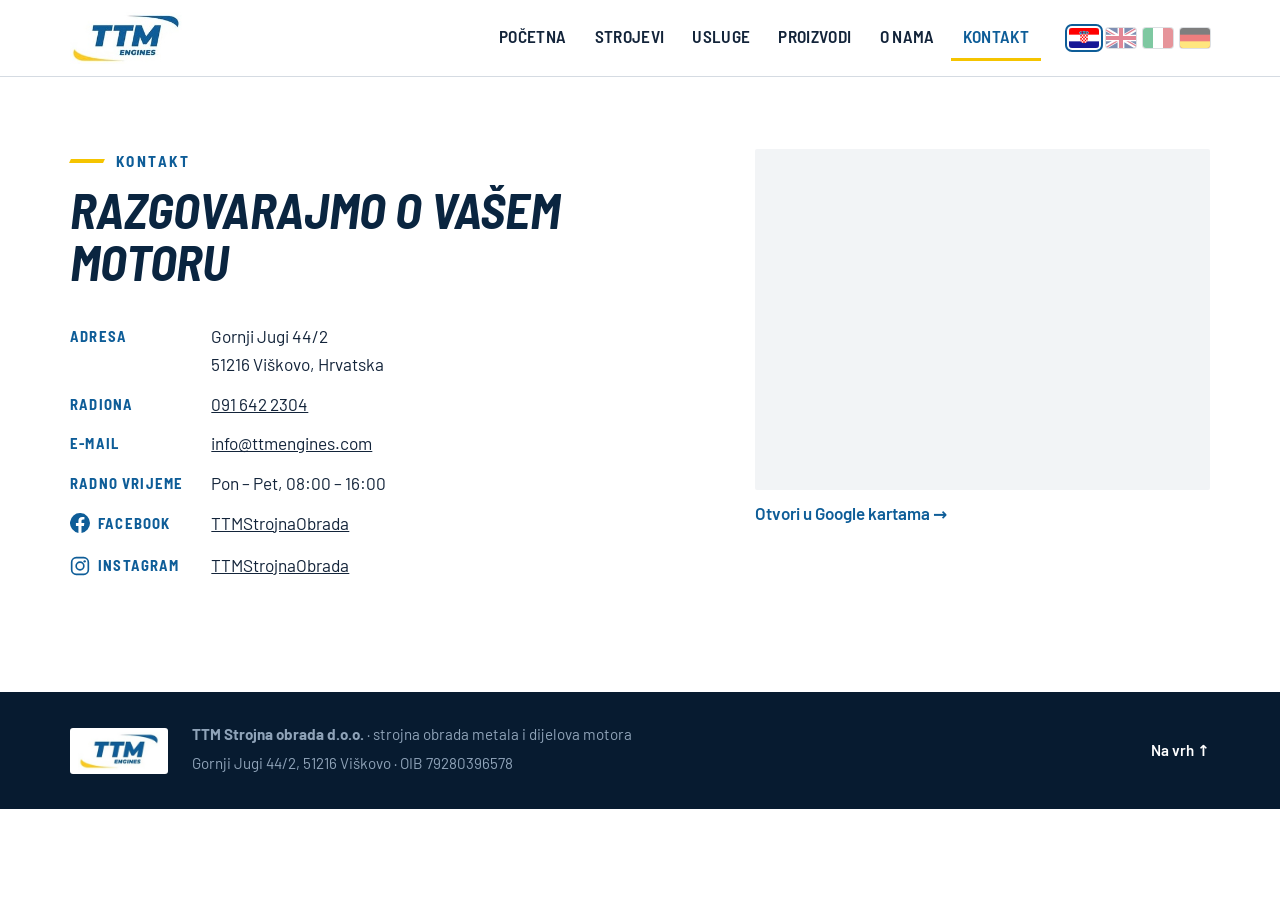
==== kontakt.html @ 0d9f92b3 "Update contact details, footer and social links New footer on every page, single workshop phone, inf" ====
<!DOCTYPE html>
<html lang="hr">
<head>
<meta charset="utf-8">
<meta name="viewport" content="width=device-width, initial-scale=1, viewport-fit=cover">
<title data-t="title_con">Kontakt · TTM Engines</title>
<meta name="description" content="TTM Engines (TTM Strojna obrada d.o.o., Viškovo): strojna obrada dijelova motora, slaganje motora i motorsport savjetovanje. Preko 20 godina iskustva.">
<meta name="theme-color" content="#0A2540">
<meta property="og:title" content="TTM Engines">
<meta property="og:description" content="Strojna obrada dijelova motora, slaganje motora i motorsport savjetovanje. Viškovo, Hrvatska.">
<meta property="og:image" content="slike/hero.jpg">
<link rel="icon" href="slike/logo.jpg">
<link rel="preconnect" href="https://fonts.googleapis.com">
<link rel="preconnect" href="https://fonts.gstatic.com" crossorigin>
<link href="https://fonts.googleapis.com/css2?family=Barlow:wght@400;500;600&family=Barlow+Semi+Condensed:ital,wght@0,600;0,700;1,700;1,800&display=swap" rel="stylesheet">
<link rel="stylesheet" href="css/style.css">
</head>
<body>

<a class="skip" href="#main" data-t="skip">Preskoči na sadržaj</a>

<!-- ============ ZAGLAVLJE (isto na svim stranicama) ============ -->
<header class="hdr" id="top">
  <div class="hdr-in">
    <a class="brand" href="index.html" aria-label="TTM Engines"><img src="slike/logo.jpg" alt="TTM Engines" width="198" height="92"></a>
    <nav class="menu" id="menu" aria-label="Glavni izbornik">
      <a href="index.html" data-t="nav_home">Početna</a>
      <a href="strojevi.html" data-t="nav_machines">Strojevi</a>
      <a href="usluge.html" data-t="nav_services">Usluge</a>
      <a href="proizvodi.html" data-t="nav_products">Proizvodi</a>
      <a href="o-nama.html" data-t="nav_about">O nama</a>
      <a href="kontakt.html" data-t="nav_contact" class="on" aria-current="page">Kontakt</a>
    </nav>
    <div class="hdr-r">
      <div class="langs" id="langs" role="group" aria-label="Jezik"></div>
      <button class="burger" id="burger" aria-expanded="false" aria-controls="menu" aria-label="Izbornik"><span></span><span></span><span></span></button>
    </div>
  </div>
</header>

<main id="main">

<section class="sec" id="kontakt">
  <div class="sec-in contact">
    <div>
      <p class="kicker" data-t="con_k">Kontakt</p>
      <h1 class="h2" data-t="con_h">Razgovarajmo o vašem motoru</h1>
      <dl class="cinfo">
        <dt data-t="con_addr">Adresa</dt><dd>Gornji Jugi 44/2<br>51216 Viškovo, Hrvatska</dd>
        <dt data-t="con_shop">Radiona</dt><dd><a href="tel:+385916422304">091 642 2304</a></dd>
        <dt>E-mail</dt><dd><a href="mailto:info@ttmengines.com">info@ttmengines.com</a></dd>
        <dt data-t="con_hours">Radno vrijeme</dt><dd data-t="con_hours_v">Pon – Pet, 08:00 – 16:00</dd>
        <dt><a class="soc-l" href="https://www.facebook.com/TTMStrojnaObrada" target="_blank" rel="noopener"><svg class="soc" viewBox="0 0 24 24" aria-hidden="true"><path fill="currentColor" d="M24 12a12 12 0 1 0-13.9 11.9v-8.4H7.1V12h3V9.4c0-3 1.8-4.7 4.5-4.7 1.3 0 2.7.2 2.7.2v3h-1.5c-1.5 0-2 .9-2 1.9V12h3.4l-.5 3.5h-2.9v8.4A12 12 0 0 0 24 12z"/></svg>Facebook</a></dt><dd><a href="https://www.facebook.com/TTMStrojnaObrada" target="_blank" rel="noopener">TTMStrojnaObrada</a></dd>
        <dt><a class="soc-l" href="https://www.instagram.com/ttmstrojnaobrada/" target="_blank" rel="noopener"><svg class="soc" viewBox="0 0 24 24" aria-hidden="true"><rect x="2" y="2" width="20" height="20" rx="5.5" fill="none" stroke="currentColor" stroke-width="2"/><circle cx="12" cy="12" r="4.6" fill="none" stroke="currentColor" stroke-width="2"/><circle cx="17.6" cy="6.4" r="1.4" fill="currentColor"/></svg>Instagram</a></dt><dd><a href="https://www.instagram.com/ttmstrojnaobrada/" target="_blank" rel="noopener">TTMStrojnaObrada</a></dd>
      </dl>
    </div>
    <div class="map">
      <iframe title="Karta: Gornji Jugi 44/2, Viškovo" src="https://maps.google.com/maps?q=Gornji%20Jugi%2044%2F2%2C%2051216%20Vi%C5%A1kovo&amp;z=15&amp;output=embed" loading="lazy" referrerpolicy="no-referrer-when-downgrade"></iframe>
      <a class="lnk-dark" href="https://www.google.com/maps/search/?api=1&amp;query=Gornji+Jugi+44%2F2+51216+Vi%C5%A1kovo" target="_blank" rel="noopener" data-t="con_map">Otvori u Google kartama →</a>
    </div>
  </div>
</section>

</main>

<footer class="ftr">
  <div class="ftr-in">
    <img src="slike/logo.jpg" alt="TTM Engines" width="198" height="92">
    <div class="ftr-txt">
      <p><b>TTM Strojna obrada d.o.o.</b> · <span data-t="ftr_what">strojna obrada metala i dijelova motora</span></p>
      <p>Gornji Jugi 44/2, 51216 Viškovo · OIB 79280396578</p>
    </div>
    <a href="#top" data-t="ftr_top">Na vrh ↑</a>
  </div>
</footer>

<script src="js/prijevodi.js"></script>
<script src="js/main.js"></script>
</body>
</html>
---- css/style.css ----
/* TTM Engines – boje i fontovi preuzeti iz logotipa i obrasca */
:root{
  --blue:#0E5D98; --blue-deep:#0A4673; --blue-tint:#E7F0F8;
  --navy:#0A2540; --navy-2:#0F2F50;
  --yellow:#F5C400; --yellow-deep:#D9A900;
  --ink:#13243A; --muted:#5D6B7A; --line:#D5DBE2;
  --paper:#F2F4F6; --white:#FFFFFF;
  --body:"Barlow", system-ui, -apple-system, "Segoe UI", Roboto, Arial, sans-serif;
  --cond:"Barlow Semi Condensed", "Arial Narrow", "Roboto Condensed", system-ui, sans-serif;
  --max:1180px;
  --hdr:76px;
}
*,*::before,*::after{box-sizing:border-box}
html{scroll-behavior:smooth;scroll-padding-top:calc(var(--hdr) + 8px);-webkit-text-size-adjust:100%}
@media (prefers-reduced-motion:reduce){html{scroll-behavior:auto}}
body{margin:0;background:var(--white);color:var(--ink);font-family:var(--body);font-size:17px;line-height:1.6}
img{max-width:100%;height:auto}
:focus-visible{outline:3px solid var(--yellow);outline-offset:3px}
h1,h2,h3{font-family:var(--cond);line-height:1.05;margin:0}
.skip{position:absolute;left:-9999px;top:8px;background:var(--yellow);color:var(--ink);padding:8px 14px;z-index:100;font-weight:600}
.skip:focus{left:8px}

/* ---------- Zaglavlje ---------- */
.hdr{position:sticky;top:0;z-index:50;background:rgba(255,255,255,.97);border-bottom:1px solid var(--line);backdrop-filter:saturate(1.2) blur(6px)}
.hdr-in{max-width:var(--max);margin:0 auto;padding:0 20px;height:var(--hdr);display:flex;align-items:center;gap:28px}
.brand img{display:block;height:52px;width:auto}
.menu{display:flex;gap:4px;margin-left:auto}
.menu a{font-family:var(--cond);font-weight:600;font-size:1.08rem;letter-spacing:.02em;text-transform:uppercase;color:var(--ink);text-decoration:none;padding:8px 12px;border-bottom:3px solid transparent}
.menu a:hover{color:var(--blue)}
.menu a.on{border-bottom-color:var(--yellow);color:var(--blue)}
.menu a{white-space:nowrap}
@media (max-width:1100px) and (min-width:901px){.hdr-in{gap:16px}.menu{gap:0}.menu a{padding:8px 8px;font-size:1rem}}
.hdr-r{display:flex;align-items:center;gap:14px}
.langs{display:flex;gap:7px}
.langs button{padding:0;border:0;background:none;cursor:pointer;width:30px;height:20px;border-radius:3px;overflow:hidden;box-shadow:0 0 0 1px rgba(19,36,58,.28);opacity:.5;transition:opacity .15s,transform .15s}
.langs button:hover{opacity:1;transform:translateY(-1px)}
.langs button[aria-pressed="true"]{opacity:1;box-shadow:0 0 0 2px var(--white),0 0 0 4px var(--blue)}
.langs img{display:block;width:100%;height:100%;object-fit:cover}
.burger{display:none;width:42px;height:42px;border:0;background:none;padding:9px;cursor:pointer}
.burger span{display:block;height:3px;background:var(--navy);margin:5px 0;border-radius:2px;transition:transform .2s,opacity .2s}
.burger[aria-expanded="true"] span:nth-child(1){transform:translateY(8px) rotate(45deg)}
.burger[aria-expanded="true"] span:nth-child(2){opacity:0}
.burger[aria-expanded="true"] span:nth-child(3){transform:translateY(-8px) rotate(-45deg)}

@media (max-width:900px){
  :root{--hdr:64px}
  .hdr-in{gap:12px;padding:0 16px}
  .brand img{height:42px}
  .hdr-r{margin-left:auto}
  .burger{display:block}
  .menu{position:absolute;top:var(--hdr);left:0;right:0;flex-direction:column;gap:0;background:var(--white);border-bottom:1px solid var(--line);box-shadow:0 12px 24px rgba(10,37,64,.12);display:none;margin:0;padding:6px 0}
  .menu.open{display:flex}
  .menu a{padding:14px 20px;border-bottom:0;border-left:4px solid transparent}
  .menu a.on{border-left-color:var(--yellow)}
}
@media (max-width:420px){.langs{gap:5px}.langs button{width:26px;height:17px}}

/* ---------- Gumbi ---------- */
.btn{display:inline-block;font-family:var(--cond);font-weight:700;font-size:1.1rem;letter-spacing:.03em;text-transform:uppercase;text-decoration:none;padding:13px 26px;border-radius:3px;transition:transform .15s,background .15s,color .15s,box-shadow .15s}
.btn:hover{transform:translateY(-2px)}
.btn-y{background:var(--yellow);color:var(--navy);box-shadow:inset 0 -3px 0 var(--yellow-deep)}
.btn-y:hover{background:#FFD21F}
.btn-ghost{color:var(--white);box-shadow:inset 0 0 0 2px rgba(255,255,255,.7)}
.btn-ghost:hover{box-shadow:inset 0 0 0 2px var(--white);background:rgba(255,255,255,.08)}

/* ---------- Hero ---------- */
.hero{position:relative;background:var(--navy);color:var(--white);overflow:hidden;isolation:isolate}
.hero-bg{position:absolute;inset:0;z-index:-2;
  background:
    linear-gradient(100deg,rgba(10,37,64,.97) 0%,rgba(10,37,64,.9) 38%,rgba(10,37,64,.55) 70%,rgba(10,37,64,.35) 100%),
    var(--hero-img, none) center/cover no-repeat,
    repeating-linear-gradient(115deg,rgba(255,255,255,.03) 0 2px,transparent 2px 22px),
    radial-gradient(ellipse at 85% 30%,#13497A 0%,var(--navy) 65%)}
/* zakrivljene trake kao na logotipu */
.hero::before,.hero::after{content:"";position:absolute;z-index:-1;border-radius:50%;pointer-events:none}
.hero::before{width:1000px;height:440px;right:-400px;top:-282px;border-bottom:22px solid var(--blue);transform:rotate(-12deg)}
.hero::after{width:1000px;height:440px;right:-420px;top:-250px;border-bottom:9px solid var(--yellow);transform:rotate(-12deg)}
.hero-in{max-width:var(--max);margin:0 auto;padding:clamp(70px,11vw,140px) 20px clamp(48px,6vw,72px)}
.eyebrow{font-family:var(--cond);font-weight:600;letter-spacing:.14em;text-transform:uppercase;color:var(--yellow);margin:0 0 18px;font-size:.98rem}
.hero h1{font-style:italic;font-weight:800;font-size:clamp(2.8rem,7.5vw,5.6rem);letter-spacing:-.01em;text-transform:uppercase;max-width:14ch}
.hero h1 em{color:var(--yellow);font-style:italic}
.hero-lead{max-width:58ch;font-size:clamp(1.05rem,1.6vw,1.22rem);color:#C9D6E4;margin:22px 0 34px}
.hero-cta{display:flex;flex-wrap:wrap;gap:14px}
.pillars{list-style:none;padding:0;max-width:var(--max);margin:0 auto;background:rgba(10,37,64,.55);backdrop-filter:blur(2px);display:grid;grid-template-columns:repeat(2,1fr);border-top:1px solid rgba(255,255,255,.14)}
.pillars li{padding:22px 20px 28px;border-left:1px solid rgba(255,255,255,.14)}
.pillars li:first-child{border-left:0}
.pillars b{display:block;font-family:var(--cond);font-style:italic;font-weight:800;font-size:2rem;line-height:1.1;color:var(--yellow) !important;text-transform:uppercase;color:var(--white)}
.pillars span{color:#C9D6E4;font-size:.98rem}
@media (max-width:700px){
  .pillars{grid-template-columns:1fr}
  .pillars li{border-left:0;border-top:1px solid rgba(255,255,255,.1);padding:16px 20px}
  .pillars li:first-child{border-top:0}
  .hero::before,.hero::after{display:none}
}

/* ---------- Sekcije ---------- */
.sec{padding:clamp(64px,9vw,110px) 0}
.sec-alt{background:var(--paper)}
.sec-in{max-width:var(--max);margin:0 auto;padding:0 20px}
.kicker{font-family:var(--cond);font-weight:700;letter-spacing:.16em;text-transform:uppercase;color:var(--blue);font-size:.95rem;margin:0 0 10px;display:flex;align-items:center;gap:12px}
.kicker::before{content:"";width:34px;height:4px;background:var(--yellow);transform:skewX(-25deg)}
.sec h2,.sec .h2{font-style:italic;font-weight:700;font-size:clamp(2rem,4.2vw,3.1rem);text-transform:uppercase;color:var(--navy);max-width:22ch;margin-bottom:36px}
.sec h3{font-weight:700;font-size:1.4rem;color:var(--navy);margin-bottom:8px}

.about{display:grid;grid-template-columns:minmax(0,5fr) minmax(0,6fr);gap:56px;align-items:center}
.about h2{margin-bottom:22px}
.about-img{margin:0;position:relative}
.about-img img{display:block;width:100%;border-radius:2px}
.about-img::after{content:"";position:absolute;left:-14px;bottom:-14px;width:45%;height:45%;border-left:6px solid var(--yellow);border-bottom:6px solid var(--yellow);z-index:-1}
.about-txt p{margin:0 0 18px;font-size:1.1rem;color:#33465C}
@media (max-width:860px){.about{grid-template-columns:1fr;gap:20px}}

.cards{display:grid;grid-template-columns:repeat(3,1fr);gap:22px}
@media (max-width:960px){.cards{grid-template-columns:repeat(2,1fr)}}
@media (max-width:620px){.cards{grid-template-columns:1fr}}
.card{background:var(--white);border:1px solid var(--line);border-top:4px solid var(--blue);padding:28px 26px 26px;border-radius:2px;transition:transform .2s,box-shadow .2s,border-top-color .2s}
.card:hover{transform:translateY(-4px);box-shadow:0 18px 36px rgba(10,37,64,.10);border-top-color:var(--yellow)}
.card p{margin:0;color:var(--muted)}
.ico{width:46px;height:46px;margin-bottom:16px;fill:none;stroke:var(--blue);stroke-width:2.4;stroke-linecap:round;stroke-linejoin:round}

.sec-dark{background:var(--navy);color:#C9D6E4;position:relative;overflow:hidden}
.sec-dark h2{color:var(--white)}
.sec-dark .kicker{color:var(--yellow)}
.sec-dark h3{color:var(--white)}
.steps{list-style:none;margin:0;padding:0;display:grid;grid-template-columns:repeat(4,1fr);gap:0;counter-reset:s}
.steps li{position:relative;padding:0 26px 0 0}
.steps li+li{padding-left:26px;border-left:1px solid rgba(255,255,255,.14)}
.steps .num{display:block;font-family:var(--cond);font-style:italic;font-weight:800;font-size:3.4rem;line-height:1;color:var(--yellow);margin-bottom:14px}
.steps p{margin:0 0 12px}
.lnk{color:var(--yellow);font-weight:600;text-decoration:none;border-bottom:1px solid transparent}
.lnk:hover{border-bottom-color:var(--yellow)}
@media (max-width:960px){
  .steps{grid-template-columns:1fr 1fr;row-gap:40px}
  .steps li:nth-child(3){padding-left:0;border-left:0}
}
@media (max-width:560px){
  .steps{grid-template-columns:1fr;row-gap:30px}
  .steps li,.steps li+li{padding:0;border-left:0}
}

/* Galerija */
.gallery{display:grid;grid-template-columns:repeat(auto-fill,minmax(300px,1fr));gap:14px}
.gallery button{display:block;width:100%;padding:0;border:0;background:var(--paper);cursor:zoom-in;aspect-ratio:4/3;overflow:hidden;border-radius:2px}
.gallery img{width:100%;height:100%;object-fit:cover;display:block;transition:transform .4s}
.gallery button:hover img{transform:scale(1.04)}
.gallery .ph-unused{aspect-ratio:4/3;display:flex;align-items:center;justify-content:center;text-align:center;padding:16px;background:repeating-linear-gradient(135deg,var(--paper) 0 12px,#E8ECF0 12px 24px);border:1px dashed #B9C4CF;color:var(--muted);font-size:.95rem;border-radius:2px}

/* Kontakt */
.contact{display:grid;grid-template-columns:minmax(0,7fr) minmax(0,5fr);gap:48px;align-items:start}
.contact .todo{margin-top:24px}
@media (max-width:860px){.contact{grid-template-columns:1fr}}
.cinfo{display:grid;grid-template-columns:max-content 1fr;gap:12px 28px;margin:0}
.cinfo dt{font-family:var(--cond);font-weight:700;text-transform:uppercase;letter-spacing:.08em;color:var(--blue);font-size:.92rem;padding-top:2px}
.cinfo dd{margin:0;font-size:1.08rem}
.cinfo a{color:var(--ink)}
@media (max-width:480px){.cinfo{grid-template-columns:1fr;gap:2px}.cinfo dd{margin-bottom:12px}}
.cta-card{background:var(--navy);color:#C9D6E4;padding:34px 30px;border-radius:2px;position:relative;overflow:hidden}
.cta-card::after{content:"";position:absolute;right:-110px;bottom:-130px;width:220px;height:220px;border-radius:50%;border:10px solid var(--yellow);opacity:.9}
.cta-card{padding-bottom:40px}
.cta-card h3{color:var(--white);font-style:italic;text-transform:uppercase;font-size:1.7rem;margin-bottom:12px;position:relative}
.cta-card p{margin:0 0 24px;position:relative}
.cta-card .btn{position:relative;z-index:1}

/* Uvod sekcije */
.sec-head{display:grid;grid-template-columns:minmax(0,1fr) minmax(0,1fr);gap:40px;align-items:end;margin-bottom:40px}
.sec-head h2{margin-bottom:0}
.sec-lead{margin:0;color:#33465C;font-size:1.1rem}
@media (max-width:860px){.sec-head{grid-template-columns:1fr;gap:14px}}

/* Strojevi */
.machines{display:grid;grid-template-columns:repeat(4,1fr);gap:22px}
@media (max-width:1060px){.machines{grid-template-columns:repeat(2,1fr)}}
@media (max-width:560px){
  .machines{grid-template-columns:1fr 1fr;gap:12px}
  .mach>div{padding:12px 12px 14px}
  .mach h3{font-size:1.02rem}
  .mach p{font-size:.86rem;line-height:1.45}
}
.mach{background:var(--white);border:1px solid var(--line);display:flex;flex-direction:column;overflow:hidden;border-radius:2px;transition:transform .2s,box-shadow .2s}
.mach:hover{transform:translateY(-4px);box-shadow:0 18px 36px rgba(10,37,64,.12)}
.mach img{display:block;width:100%;aspect-ratio:4/3;object-fit:cover;background:var(--paper);border-bottom:4px solid var(--yellow)}
.mach>div{padding:18px 20px 22px}
.mach .mnum{display:block;font-family:var(--cond);font-style:italic;font-weight:800;font-size:1.05rem;color:var(--blue);letter-spacing:.06em;margin-bottom:4px}
.mach h3{font-size:1.25rem;margin-bottom:6px}
.mach p{margin:0;color:var(--muted);font-size:.98rem}

/* Kartice usluga – popis */
.card ul{margin:0;padding:0;list-style:none;color:var(--muted)}
.card li{position:relative;padding:4px 0 4px 18px;border-top:1px solid #EDF0F3;font-size:.98rem}
.card li:first-child{border-top:0}
.card li::before{content:"";position:absolute;left:0;top:14px;width:8px;height:3px;background:var(--yellow);transform:skewX(-25deg)}
.card-hi{background:var(--navy);border-color:var(--navy);border-top-color:var(--yellow);color:#C9D6E4}
.card-hi h3{color:var(--white)}
.card-hi p{color:#C9D6E4;margin-bottom:10px}
.card-hi .ico{stroke:var(--yellow)}

/* Proizvodi */
.pgroup{margin-bottom:38px}
.pgroup:last-child{margin-bottom:0}
.pgroup h3{font-style:italic;text-transform:uppercase;font-size:1.35rem;margin-bottom:14px;display:flex;align-items:center;gap:12px}
.pgroup h3::after{content:"";flex:1;height:1px;background:var(--line)}
.pgrid{display:grid;grid-template-columns:repeat(auto-fill,minmax(150px,1fr));gap:12px}
.pgrid button{position:relative;display:block;padding:0;border:1px solid var(--line);background:var(--white);cursor:zoom-in;aspect-ratio:16/10;overflow:hidden;border-radius:2px}
.pgrid img{width:100%;height:100%;object-fit:cover;display:block;transition:transform .4s}
.pgrid button:hover img{transform:scale(1.05)}
.pgrid .more{position:absolute;inset:0;display:flex;align-items:center;justify-content:center;background:rgba(10,37,64,.72);color:var(--white);font-family:var(--cond);font-weight:800;font-style:italic;font-size:1.8rem}

/* Karta */
.map{display:flex;flex-direction:column;gap:10px}
.map iframe{width:100%;aspect-ratio:4/3;border:0;border-radius:2px;background:var(--paper)}
.lnk-dark{color:var(--blue);font-weight:600;text-decoration:none}
.lnk-dark:hover{text-decoration:underline}

/* Podstranice: prva sekcija odmah ispod zaglavlja */
main>.sec:first-child{padding-top:clamp(36px,6vw,72px)}
@media (max-width:700px){
  .sec{padding:44px 0}
  .sec h2,.sec .h2{margin-bottom:22px}
  .sec-head{margin-bottom:24px}
  .hero-in{padding:44px 20px 34px}
  .hero-lead{margin:16px 0 24px}
  .pillars{grid-template-columns:1fr 1fr}
  .pillars li,.pillars li:first-child{border-top:0;border-left:1px solid rgba(255,255,255,.1);padding:14px 16px}
  .pillars li:first-child{border-left:0}
  .pillars b{font-size:1.4rem}
  .pillars span{font-size:.85rem;line-height:1.35;display:block}
}

/* Početna: pregled */
.home{padding-top:clamp(40px,6vw,80px)}
.tile{display:block;color:inherit;text-decoration:none;background:var(--white);border:1px solid var(--line);border-radius:2px;overflow:hidden;transition:transform .2s,box-shadow .2s}
.tile:hover{transform:translateY(-4px);box-shadow:0 18px 36px rgba(10,37,64,.12)}
.tile img{display:block;width:100%;aspect-ratio:16/10;object-fit:cover;border-bottom:4px solid var(--yellow)}
.tile>div{padding:20px 22px 22px}
.tile h3{font-size:1.45rem;font-style:italic;text-transform:uppercase;margin-bottom:6px}
.tile p{margin:0 0 10px;color:var(--muted)}
.tile-go{font-weight:600;color:var(--blue)}
.tile-main{display:grid;grid-template-columns:minmax(0,6fr) minmax(0,5fr);background:var(--navy);border-color:var(--navy);color:#C9D6E4;margin-bottom:22px}
.tile-main img{height:100%;aspect-ratio:auto;min-height:300px;border-bottom:0;border-right:6px solid var(--yellow)}
.tile-main>div{padding:clamp(24px,4vw,48px);align-self:center}
.tile-main .kicker{color:var(--yellow)}
.tile-h{font-style:italic;font-weight:700;font-size:clamp(1.8rem,3.4vw,2.6rem);text-transform:uppercase;color:var(--white);margin-bottom:14px}
.tile-main p{color:#C9D6E4;margin:0 0 18px;font-size:1.08rem}
.tile-main .tile-go{color:var(--yellow);font-size:1.05rem}
.tiles{display:grid;grid-template-columns:repeat(3,1fr);gap:22px}
@media (max-width:860px){
  .tile-main{grid-template-columns:1fr}
  .tile-main img{min-height:0;aspect-ratio:16/9;border-right:0;border-bottom:5px solid var(--yellow)}
  .tiles{grid-template-columns:1fr;gap:12px}
  .tiles .tile{display:grid;grid-template-columns:120px 1fr}
  .tiles .tile img{height:100%;aspect-ratio:auto;border-bottom:0;border-right:4px solid var(--yellow)}
  .tiles .tile>div{padding:12px 14px}
  .tiles .tile h3{font-size:1.15rem;margin-bottom:2px}
  .tiles .tile p{font-size:.9rem;margin-bottom:4px;line-height:1.4}
  .tiles .tile .tile-go{font-size:.9rem}
}
.cstrip{background:var(--navy);color:#C9D6E4;padding:36px 0}
.cstrip .sec-in{display:flex;align-items:center;justify-content:space-between;gap:20px;flex-wrap:wrap}
.cstrip h2{color:var(--white);font-style:italic;text-transform:uppercase;font-size:clamp(1.4rem,3vw,2rem);margin-bottom:6px}
.cstrip p{margin:0}
.cstrip a:not(.btn){color:var(--white)}

/* Oznaka za sadržaj koji tek treba ubaciti (obrisati kad je gotovo) */
.todo{background:#FFF6CC;border:1px dashed var(--yellow-deep);color:#6B5300 !important;padding:4px 10px;border-radius:3px;font-size:.95rem !important}
dd.todo{margin:0;justify-self:start}

/* Podnožje */
.ftr{background:#071B30;color:#8FA3B8;font-size:.95rem}
.ftr-in{max-width:var(--max);margin:0 auto;padding:30px 20px;display:flex;align-items:center;gap:24px;flex-wrap:wrap}
.ftr img{height:46px;width:auto;background:var(--white);padding:4px 8px;border-radius:3px}
.ftr-txt{flex:1;min-width:260px}
.ftr p{margin:0 0 4px}
.ftr a{color:var(--white);text-decoration:none;font-weight:600}

/* Povećanje slike */
#lb{position:fixed;inset:0;z-index:200;background:rgba(5,15,28,.94);display:flex;align-items:center;justify-content:center;padding:24px 64px;cursor:zoom-out}
#lb[hidden]{display:none}
#lb img{max-width:100%;max-height:100%;object-fit:contain;box-shadow:0 10px 40px rgba(0,0,0,.5);cursor:pointer;background:#fff}
#lb button{position:fixed;border:0;border-radius:50%;background:#fff;color:var(--navy);cursor:pointer;width:44px;height:44px;font-size:30px;line-height:42px;padding:0}
#lb .lb-x{top:10px;right:12px}
#lb .lb-p{left:12px;top:50%;transform:translateY(-50%)}
#lb .lb-n{right:12px;top:50%;transform:translateY(-50%)}
#lb.single .lb-p,#lb.single .lb-n,#lb.single .lb-c{display:none}
#lb .lb-c{position:fixed;bottom:12px;left:0;right:0;text-align:center;color:#C9D6E4;font-size:.95rem}
@media (max-width:560px){#lb{padding:60px 8px}#lb .lb-p,#lb .lb-n{top:auto;bottom:8px;transform:none}}
@media (max-width:560px){.gallery{grid-template-columns:1fr 1fr;gap:8px}}
.sec .tile-main .tile-h{color:var(--white);max-width:none;margin-bottom:14px}
@media (max-width:560px){
  .cards{gap:12px}
  .card{padding:18px 18px 16px}
  .card .ico{width:30px;height:30px;margin-bottom:8px}
  .card li{padding-top:4px;padding-bottom:4px;font-size:.92rem}
  .steps{row-gap:18px}
  .steps li{display:grid;grid-template-columns:52px 1fr;column-gap:10px}
  .steps .num{grid-row:span 2;font-size:2.4rem;margin:0}
}
.soc-l{display:inline-flex;align-items:center;gap:8px;color:inherit;text-decoration:none}
.cinfo .soc-l{color:var(--blue);text-decoration:none}
.cinfo .soc-l:hover{text-decoration:underline}
.soc{width:20px;height:20px;flex:none}
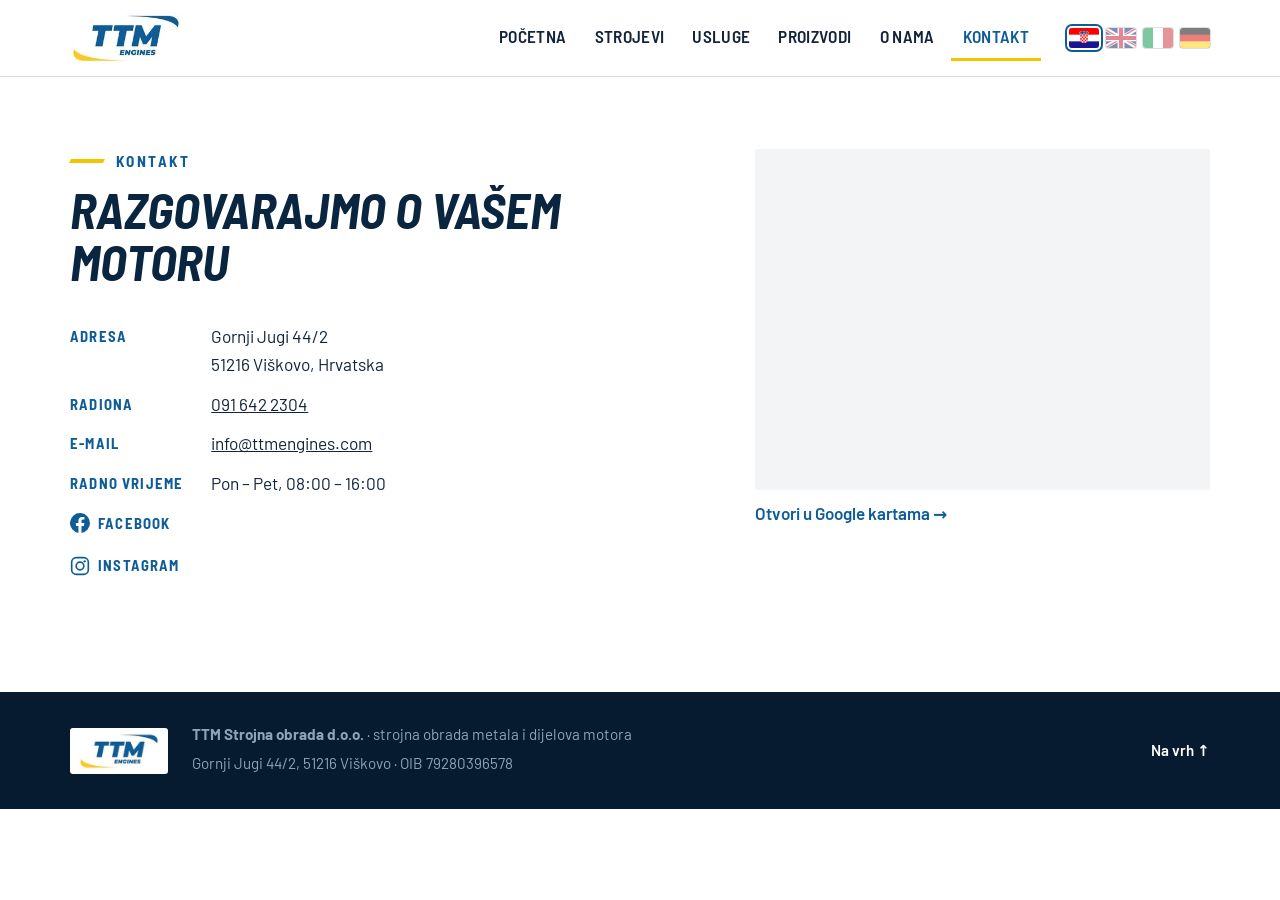
==== commit 1aa4d0a9: "Contact page: keep only the logo social links Co-Authored-By: Claude Opus 5.5 <noreply@anthropic.com" ====
--- a/kontakt.html
+++ b/kontakt.html
@@ -50,8 +50,8 @@
         <dt data-t="con_shop">Radiona</dt><dd><a href="tel:+385916422304">091 642 2304</a></dd>
         <dt>E-mail</dt><dd><a href="mailto:info@ttmengines.com">info@ttmengines.com</a></dd>
         <dt data-t="con_hours">Radno vrijeme</dt><dd data-t="con_hours_v">Pon – Pet, 08:00 – 16:00</dd>
-        <dt><a class="soc-l" href="https://www.facebook.com/TTMStrojnaObrada" target="_blank" rel="noopener"><svg class="soc" viewBox="0 0 24 24" aria-hidden="true"><path fill="currentColor" d="M24 12a12 12 0 1 0-13.9 11.9v-8.4H7.1V12h3V9.4c0-3 1.8-4.7 4.5-4.7 1.3 0 2.7.2 2.7.2v3h-1.5c-1.5 0-2 .9-2 1.9V12h3.4l-.5 3.5h-2.9v8.4A12 12 0 0 0 24 12z"/></svg>Facebook</a></dt><dd><a href="https://www.facebook.com/TTMStrojnaObrada" target="_blank" rel="noopener">TTMStrojnaObrada</a></dd>
-        <dt><a class="soc-l" href="https://www.instagram.com/ttmstrojnaobrada/" target="_blank" rel="noopener"><svg class="soc" viewBox="0 0 24 24" aria-hidden="true"><rect x="2" y="2" width="20" height="20" rx="5.5" fill="none" stroke="currentColor" stroke-width="2"/><circle cx="12" cy="12" r="4.6" fill="none" stroke="currentColor" stroke-width="2"/><circle cx="17.6" cy="6.4" r="1.4" fill="currentColor"/></svg>Instagram</a></dt><dd><a href="https://www.instagram.com/ttmstrojnaobrada/" target="_blank" rel="noopener">TTMStrojnaObrada</a></dd>
+        <dt class="soc-row"><a class="soc-l" href="https://www.facebook.com/TTMStrojnaObrada" target="_blank" rel="noopener"><svg class="soc" viewBox="0 0 24 24" aria-hidden="true"><path fill="currentColor" d="M24 12a12 12 0 1 0-13.9 11.9v-8.4H7.1V12h3V9.4c0-3 1.8-4.7 4.5-4.7 1.3 0 2.7.2 2.7.2v3h-1.5c-1.5 0-2 .9-2 1.9V12h3.4l-.5 3.5h-2.9v8.4A12 12 0 0 0 24 12z"/></svg>Facebook</a></dt>
+        <dt class="soc-row"><a class="soc-l" href="https://www.instagram.com/ttmstrojnaobrada/" target="_blank" rel="noopener"><svg class="soc" viewBox="0 0 24 24" aria-hidden="true"><rect x="2" y="2" width="20" height="20" rx="5.5" fill="none" stroke="currentColor" stroke-width="2"/><circle cx="12" cy="12" r="4.6" fill="none" stroke="currentColor" stroke-width="2"/><circle cx="17.6" cy="6.4" r="1.4" fill="currentColor"/></svg>Instagram</a></dt>
       </dl>
     </div>
     <div class="map">
--- a/css/style.css
+++ b/css/style.css
@@ -298,3 +298,4 @@
 .cinfo .soc-l{color:var(--blue);text-decoration:none}
 .cinfo .soc-l:hover{text-decoration:underline}
 .soc{width:20px;height:20px;flex:none}
+.cinfo .soc-row{grid-column:1/-1}
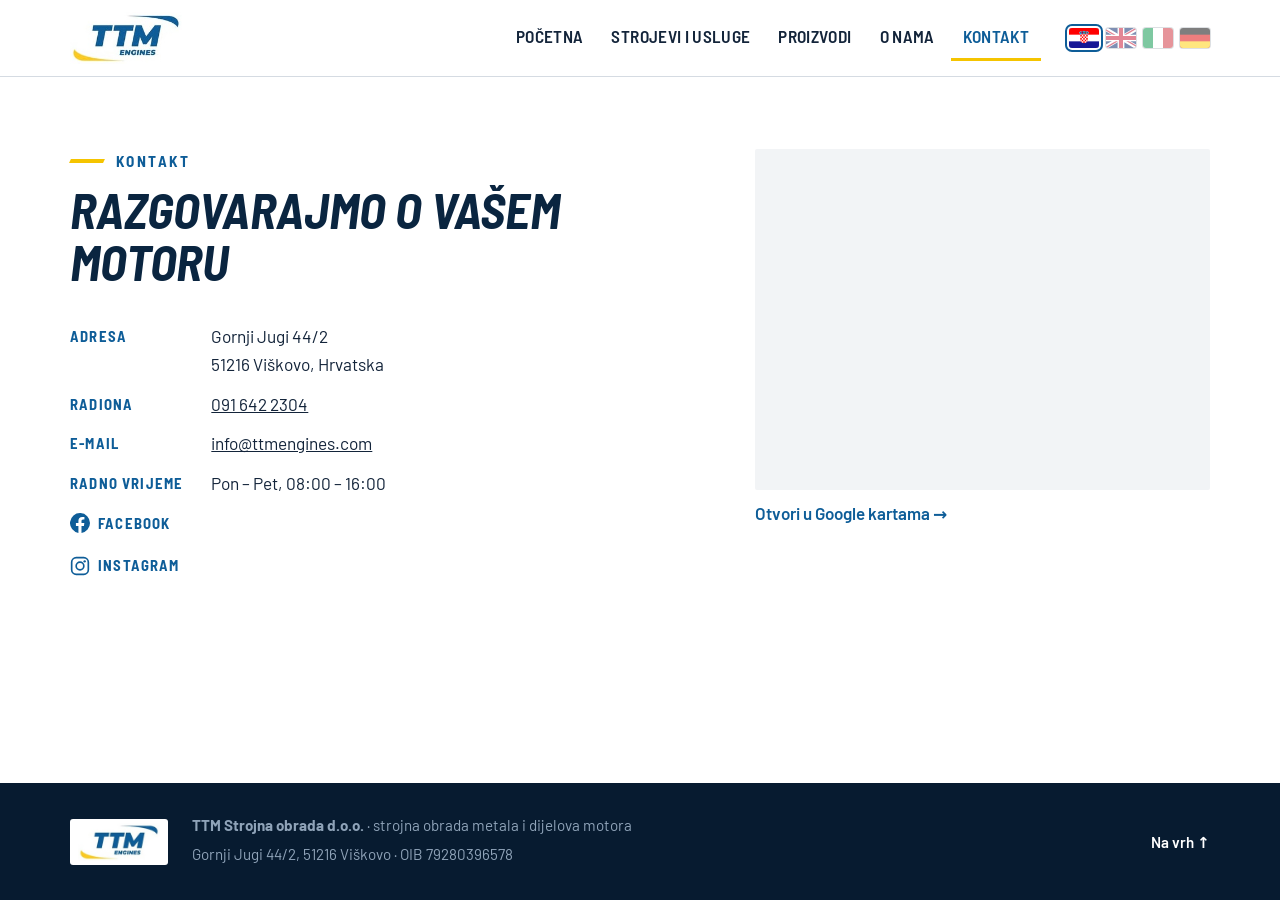
==== commit cba94ead: "Merge Strojevi and Usluge into one page strojevi.html now holds machines, services and process; uslu" ====
--- a/kontakt.html
+++ b/kontakt.html
@@ -25,8 +25,7 @@
     <a class="brand" href="index.html" aria-label="TTM Engines"><img src="slike/logo.jpg" alt="TTM Engines" width="198" height="92"></a>
     <nav class="menu" id="menu" aria-label="Glavni izbornik">
       <a href="index.html" data-t="nav_home">Početna</a>
-      <a href="strojevi.html" data-t="nav_machines">Strojevi</a>
-      <a href="usluge.html" data-t="nav_services">Usluge</a>
+      <a href="strojevi.html" data-t="nav_machserv">Strojevi i usluge</a>
       <a href="proizvodi.html" data-t="nav_products">Proizvodi</a>
       <a href="o-nama.html" data-t="nav_about">O nama</a>
       <a href="kontakt.html" data-t="nav_contact" class="on" aria-current="page">Kontakt</a>
--- a/css/style.css
+++ b/css/style.css
@@ -299,3 +299,18 @@
 .cinfo .soc-l:hover{text-decoration:underline}
 .soc{width:20px;height:20px;flex:none}
 .cinfo .soc-row{grid-column:1/-1}
+/* podnožje uvijek na dnu prozora kad je sadržaja malo */
+body{min-height:100vh;min-height:100dvh;display:flex;flex-direction:column}
+body>main{flex:1 0 auto}
+/* Proizvodi: brendovi */
+.brands{display:grid;grid-template-columns:1fr 1fr;gap:22px;margin-bottom:28px}
+.brand-card{display:flex;flex-direction:column;gap:10px;padding:22px;background:var(--white);border:1px solid var(--line);border-top:4px solid var(--blue);border-radius:2px;color:inherit;text-decoration:none;transition:transform .2s,box-shadow .2s,border-top-color .2s}
+.brand-card:hover{transform:translateY(-4px);box-shadow:0 18px 36px rgba(10,37,64,.12);border-top-color:var(--yellow)}
+.brand-logo{display:flex;align-items:center;justify-content:center;height:150px;background:var(--paper);border-radius:2px;padding:20px}
+.brand-logo img{max-width:100%;max-height:100%;object-fit:contain}
+.brand-logo b{font-family:var(--cond);font-style:italic;font-weight:800;font-size:1.8rem;text-transform:uppercase;color:var(--navy);text-align:center;line-height:1.1}
+.brand-name{font-family:var(--cond);font-style:italic;font-weight:700;font-size:1.45rem;text-transform:uppercase;color:var(--navy)}
+.prod-cta{display:flex;align-items:center;justify-content:space-between;gap:24px;background:var(--navy);color:#C9D6E4;padding:clamp(22px,4vw,40px);border-radius:2px}
+.prod-cta p{margin:0}
+.sec .prod-cta .tile-h{color:var(--white);max-width:none;margin-bottom:8px;font-size:clamp(1.4rem,2.6vw,2rem)}
+@media (max-width:700px){.brands{grid-template-columns:1fr;gap:14px}.brand-logo{height:110px}.prod-cta{flex-direction:column;align-items:flex-start}}
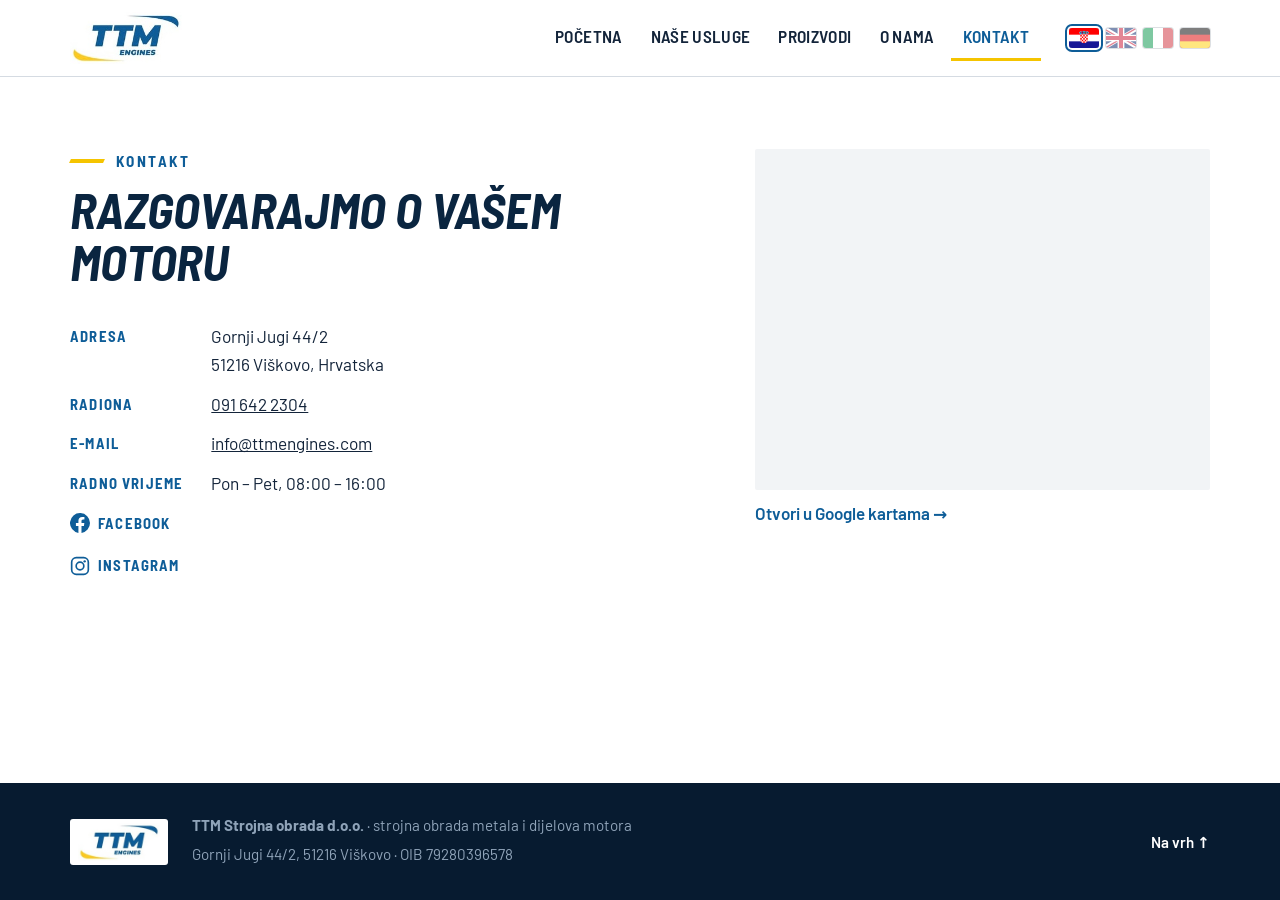
==== commit 9468d205: "Rename Strojevi i usluge to Naše usluge Co-Authored-By: Claude Opus 5.5 <noreply@anthropic.com> Clau" ====
--- a/kontakt.html
+++ b/kontakt.html
@@ -25,7 +25,7 @@
     <a class="brand" href="index.html" aria-label="TTM Engines"><img src="slike/logo.jpg" alt="TTM Engines" width="198" height="92"></a>
     <nav class="menu" id="menu" aria-label="Glavni izbornik">
       <a href="index.html" data-t="nav_home">Početna</a>
-      <a href="strojevi.html" data-t="nav_machserv">Strojevi i usluge</a>
+      <a href="strojevi.html" data-t="nav_machserv">Naše usluge</a>
       <a href="proizvodi.html" data-t="nav_products">Proizvodi</a>
       <a href="o-nama.html" data-t="nav_about">O nama</a>
       <a href="kontakt.html" data-t="nav_contact" class="on" aria-current="page">Kontakt</a>
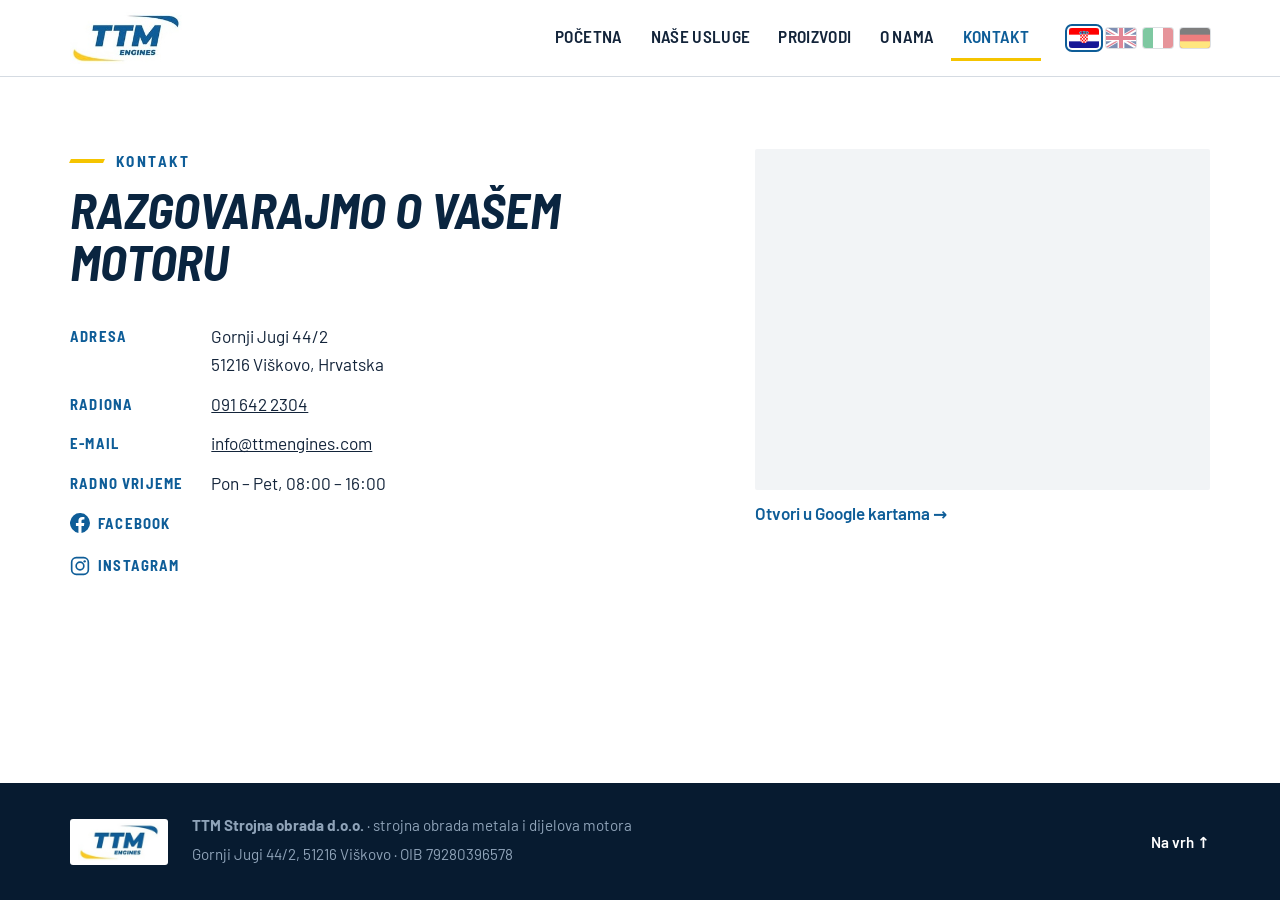
==== commit 1af3ad9e: "Home: RWB logo tile image fits frame at all widths; bust CSS cache Co-Authored-By: Claude Opus 5.5 <" ====
--- a/kontakt.html
+++ b/kontakt.html
@@ -13,7 +13,7 @@
 <link rel="preconnect" href="https://fonts.googleapis.com">
 <link rel="preconnect" href="https://fonts.gstatic.com" crossorigin>
 <link href="https://fonts.googleapis.com/css2?family=Barlow:wght@400;500;600&family=Barlow+Semi+Condensed:ital,wght@0,600;0,700;1,700;1,800&display=swap" rel="stylesheet">
-<link rel="stylesheet" href="css/style.css">
+<link rel="stylesheet" href="css/style.css?v=2">
 </head>
 <body>
 
--- a/css/style.css
+++ b/css/style.css
@@ -314,3 +314,34 @@
 .prod-cta p{margin:0}
 .sec .prod-cta .tile-h{color:var(--white);max-width:none;margin-bottom:8px;font-size:clamp(1.4rem,2.6vw,2rem)}
 @media (max-width:700px){.brands{grid-template-columns:1fr;gap:14px}.brand-logo{height:110px}.prod-cta{flex-direction:column;align-items:flex-start}}
+/* Strojevi: slika ili video */
+.mmedia{position:relative;aspect-ratio:4/3;background:var(--white);border-bottom:4px solid var(--yellow)}
+.mmedia{overflow:hidden}
+.mmedia img{position:absolute;inset:0;width:100%;height:100%;aspect-ratio:auto;border-bottom:0}
+.mach img.contain{object-fit:contain;background:var(--white);padding:6px}
+.mmedia iframe{position:absolute;inset:0;width:100%;height:100%;border:0;background:#000}
+.mvid{margin-top:12px;display:inline-flex;align-items:center;gap:6px;font:600 .95rem var(--body);color:var(--blue);background:none;border:1px solid var(--blue);border-radius:2px;padding:7px 12px;cursor:pointer}
+.mvid:hover{background:var(--blue);color:var(--white)}
+.mach h3,.mach p{hyphens:auto;-webkit-hyphens:auto;overflow-wrap:break-word}
+.mach.zoom{cursor:zoom-in}
+.mach.zoom:focus-visible{outline:3px solid var(--yellow);outline-offset:2px}
+#lb.big img{height:min(82vh,900px);width:auto;max-width:100%;background:none;box-shadow:none}
+/* Usluge: istaknute usluge u jednoj traci iznad kategorija */
+.feat{display:grid;grid-template-columns:1fr 1fr;background:var(--navy);border-top:4px solid var(--yellow);border-radius:2px;margin-bottom:22px}
+.feat>div{padding:28px 30px}
+.feat>div+div{border-left:1px solid rgba(255,255,255,.14)}
+.feat h3{color:var(--white);margin-bottom:6px}
+.feat p{margin:0;color:#C9D6E4}
+@media (max-width:620px){.feat{grid-template-columns:1fr;margin-bottom:12px}.feat>div{padding:20px}.feat>div+div{border-left:0;border-top:1px solid rgba(255,255,255,.14)}}
+/* Istaknute usluge veće, pa naslov "Ostale usluge" */
+.feat{margin-bottom:clamp(36px,5vw,56px);box-shadow:0 18px 40px rgba(10,37,64,.18)}
+.feat>div{padding:clamp(26px,3.5vw,44px) clamp(24px,3.5vw,44px)}
+.feat h3{font-style:italic;font-weight:800;text-transform:uppercase;font-size:clamp(1.6rem,2.8vw,2.3rem);margin-bottom:12px}
+.feat h3::after{content:"";display:block;width:42px;height:4px;background:var(--yellow);transform:skewX(-25deg);margin-top:12px}
+.feat p{font-size:1.08rem;line-height:1.6}
+.sub-h{font-style:italic;font-weight:700;text-transform:uppercase;font-size:clamp(1.3rem,2.2vw,1.7rem);color:var(--navy);margin:0 0 18px;display:flex;align-items:center;gap:14px}
+.sub-h::after{content:"";flex:1;height:1px;background:var(--line)}
+/* Početna: logo umjesto fotografije u kartici Proizvodi */
+.tile img.logo{object-fit:contain;background:var(--white)}
+@media (max-width:860px){.tiles .tile img.logo{padding:6px;box-sizing:border-box}}
+@media (min-width:861px){.tile-main img{height:auto;min-height:0;aspect-ratio:4/3;align-self:stretch}}
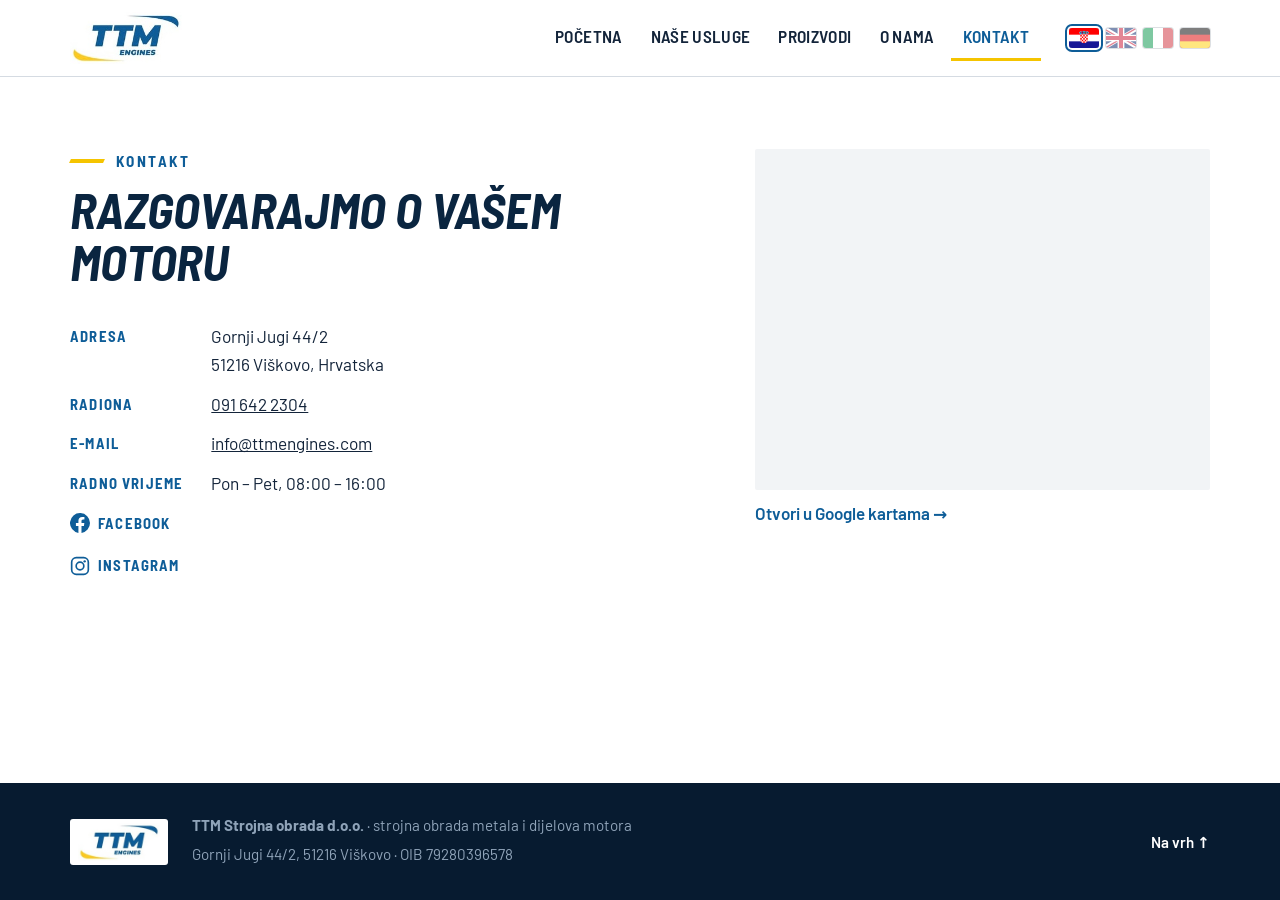
==== commit aa172e9e: "Home: stack phone, email and hours on phones in contact strip Co-Authored-By: Claude Opus 5.5 <norep" ====
--- a/kontakt.html
+++ b/kontakt.html
@@ -13,7 +13,7 @@
 <link rel="preconnect" href="https://fonts.googleapis.com">
 <link rel="preconnect" href="https://fonts.gstatic.com" crossorigin>
 <link href="https://fonts.googleapis.com/css2?family=Barlow:wght@400;500;600&family=Barlow+Semi+Condensed:ital,wght@0,600;0,700;1,700;1,800&display=swap" rel="stylesheet">
-<link rel="stylesheet" href="css/style.css?v=2">
+<link rel="stylesheet" href="css/style.css?v=3">
 </head>
 <body>
 
--- a/css/style.css
+++ b/css/style.css
@@ -345,3 +345,5 @@
 .tile img.logo{object-fit:contain;background:var(--white)}
 @media (max-width:860px){.tiles .tile img.logo{padding:6px;box-sizing:border-box}}
 @media (min-width:861px){.tile-main img{height:auto;min-height:0;aspect-ratio:4/3;align-self:stretch}}
+/* Početna, kontakt traka: na mobitelu telefon, e-mail i radno vrijeme svaki u svom redu */
+@media (max-width:620px){.cstrip p .sep{display:none}.cstrip p>a,.cstrip p>span{display:block}}
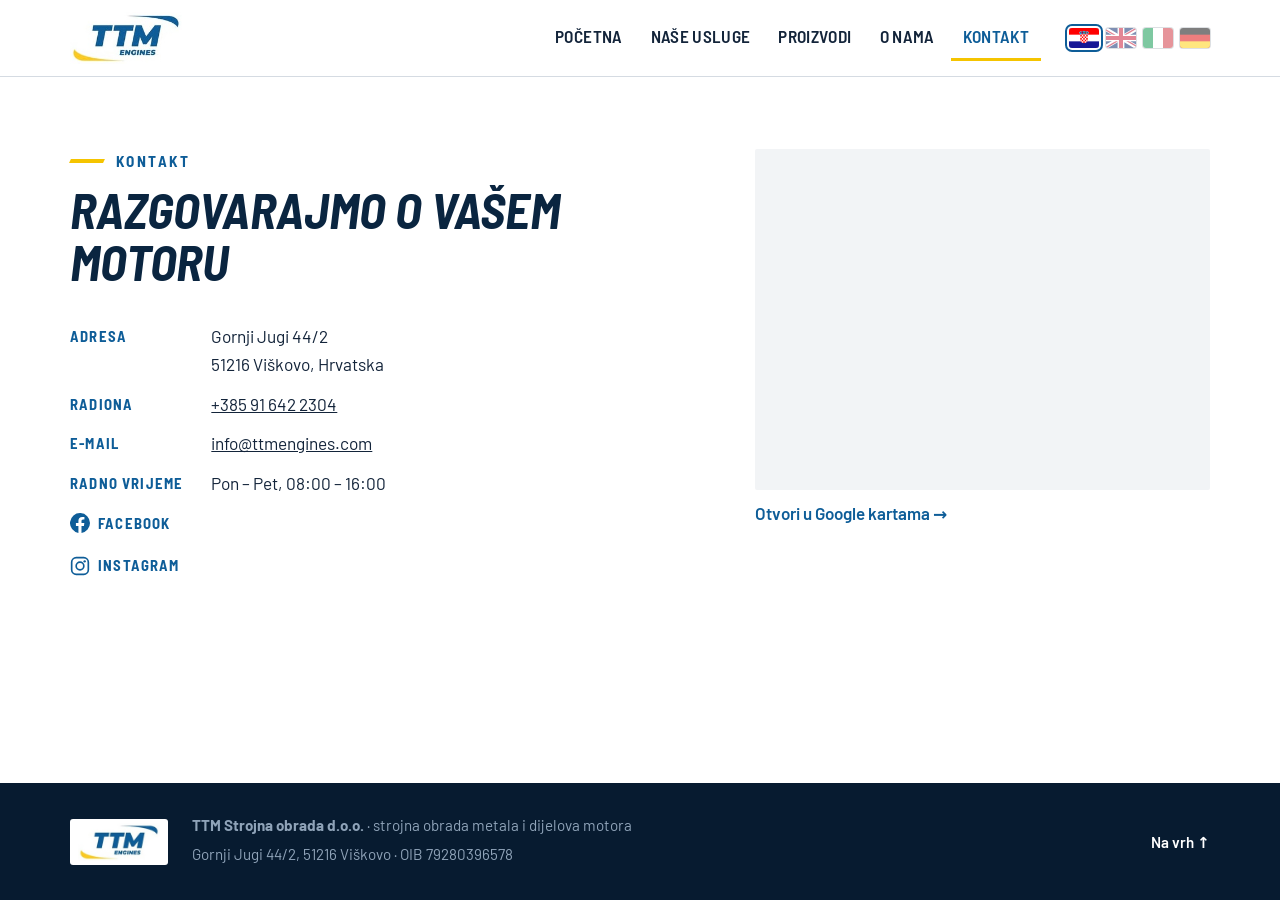
==== commit 3af8b65d: "Show phone number in international format Co-Authored-By: Claude Opus 5.5 <noreply@anthropic.com> Cl" ====
--- a/kontakt.html
+++ b/kontakt.html
@@ -46,7 +46,7 @@
       <h1 class="h2" data-t="con_h">Razgovarajmo o vašem motoru</h1>
       <dl class="cinfo">
         <dt data-t="con_addr">Adresa</dt><dd>Gornji Jugi 44/2<br>51216 Viškovo, Hrvatska</dd>
-        <dt data-t="con_shop">Radiona</dt><dd><a href="tel:+385916422304">091 642 2304</a></dd>
+        <dt data-t="con_shop">Radiona</dt><dd><a href="tel:+385916422304">+385 91 642 2304</a></dd>
         <dt>E-mail</dt><dd><a href="mailto:info@ttmengines.com">info@ttmengines.com</a></dd>
         <dt data-t="con_hours">Radno vrijeme</dt><dd data-t="con_hours_v">Pon – Pet, 08:00 – 16:00</dd>
         <dt class="soc-row"><a class="soc-l" href="https://www.facebook.com/TTMStrojnaObrada" target="_blank" rel="noopener"><svg class="soc" viewBox="0 0 24 24" aria-hidden="true"><path fill="currentColor" d="M24 12a12 12 0 1 0-13.9 11.9v-8.4H7.1V12h3V9.4c0-3 1.8-4.7 4.5-4.7 1.3 0 2.7.2 2.7.2v3h-1.5c-1.5 0-2 .9-2 1.9V12h3.4l-.5 3.5h-2.9v8.4A12 12 0 0 0 24 12z"/></svg>Facebook</a></dt>
